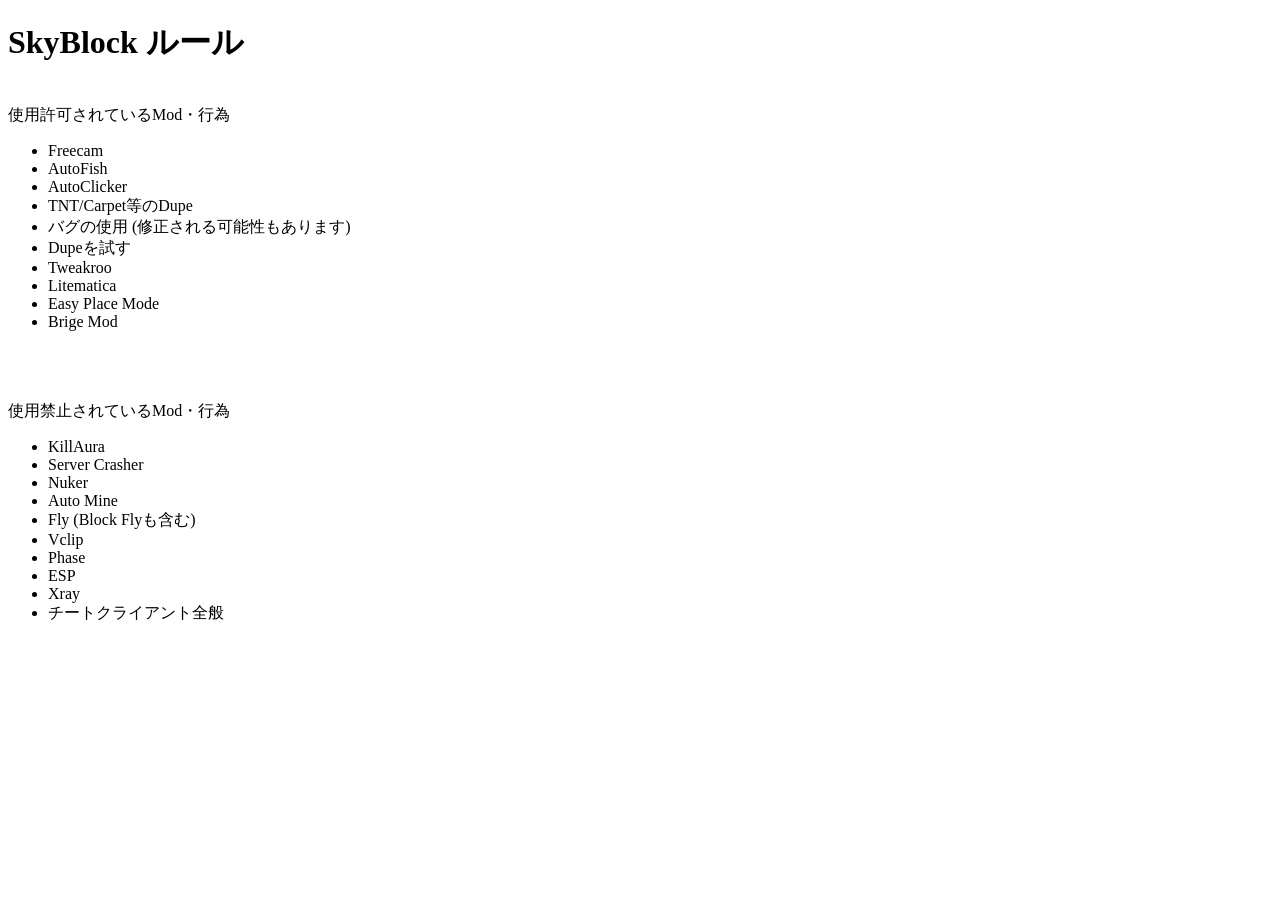
==== rules/index.html @ 0ff6c188 "Rename index.html to rules/index.html" ====
<!-- Japanese Only -->
<!-- 日本語専用 -->
<!DOCTYPE html>
<html lang="ja-JP">
<head>
    <meta charset="UTF-8">
    <meta name="viewport" content="width=device-width, initial-scale=1.0">
    <meta http-equiv="X-UA-Compatible" content="IE=7">
    <meta name="description" content="sabamike.f5.si">
    <meta name="keywords" content="sabamike.f5.si,sabamike,skyblock,whitelist,rules,web,html,css,js,javascript">
    <meta http-equiv="Content-Type" content="text/html;charset=UTF-8">
    <link rel="stylesheet" href="./file/style.css">
    <link rel="stylesheet" href="./file/rules.css">
    <link rel="shortcut icon" href="./file/favicon.ico" type="image/x-icon">
    <link rel="apple-touch-icon" href="./file/favicon.png">
    <script src="./file/main.js">// Don't Copy</script>
    <title>SkyBlock ルール</title>
</head>
<body>
    <div class="contentarea">
        <div class="tac">
            <h1>SkyBlock ルール</h1>
        </div>
        <div class="cw-box-ok">
            <br>
            <bold>使用許可されているMod・行為</bold>
            <br>
            <ul>
                <li>Freecam</li>
                <li>AutoFish</li>
                <li>AutoClicker</li>
                <li>TNT/Carpet等のDupe</li>
                <li>バグの使用 (修正される可能性もあります)</li>
                <li>Dupeを試す</li>
                <li>Tweakroo</li>
                <li>Litematica</li>
                <li>Easy Place Mode</li>
                <li>Brige Mod</li>
            </ul>
        </div>
        <br>
        <br>
        <div class="cw-box-ng">
            <br>
            <bold>使用禁止されているMod・行為</bold>
            <br>
            <ul>
                <li>KillAura</li>
                <li>Server Crasher</li>
                <li>Nuker</li>
                <li>Auto Mine</li>
                <li>Fly (Block Flyも含む)</li>
                <li>Vclip</li>
                <li>Phase</li>
                <li>ESP</li>
                <li>Xray</li>
                <li>チートクライアント全般</li>                
            </ul>
        </div>
        <br>
    </div>
</body>
</html>
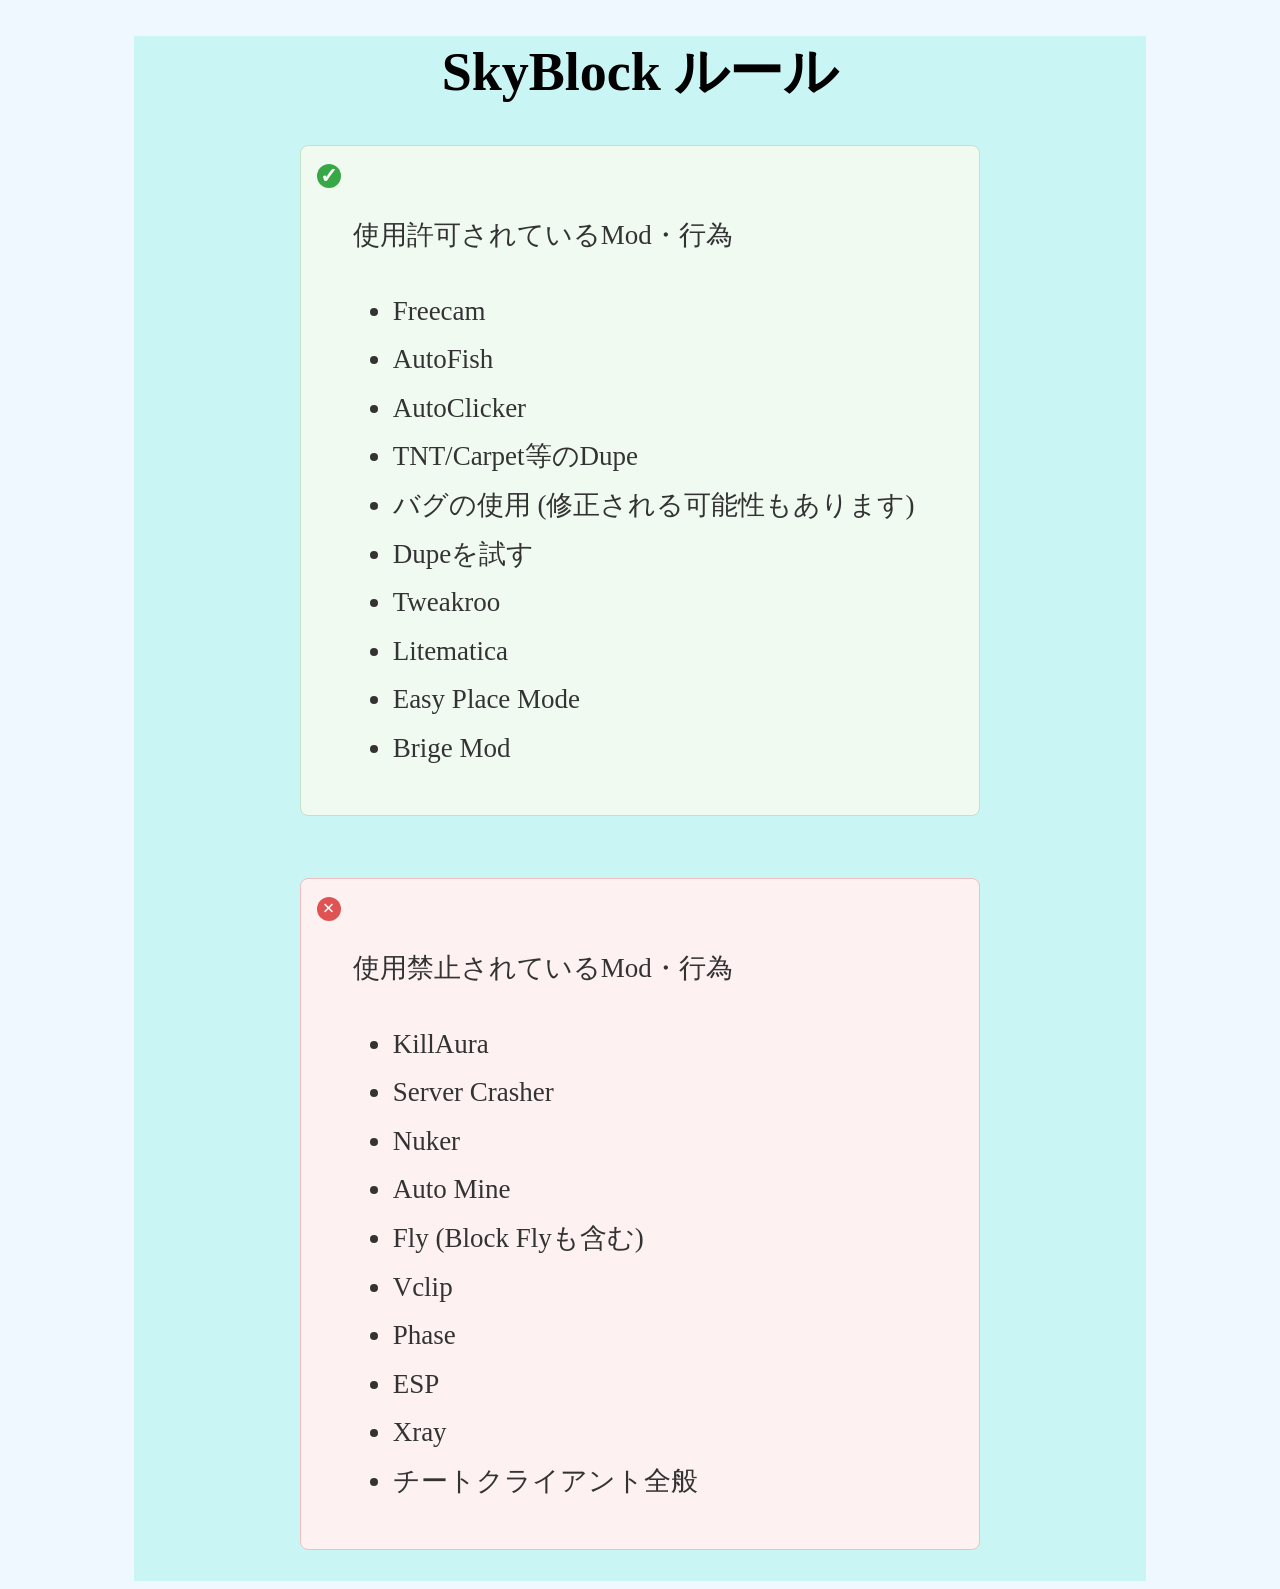
==== commit d260d454: "Update HTML structure and links in index.html" ====
--- a/rules/index.html
+++ b/rules/index.html
@@ -9,11 +9,11 @@
     <meta name="description" content="sabamike.f5.si">
     <meta name="keywords" content="sabamike.f5.si,sabamike,skyblock,whitelist,rules,web,html,css,js,javascript">
     <meta http-equiv="Content-Type" content="text/html;charset=UTF-8">
-    <link rel="stylesheet" href="./file/style.css">
-    <link rel="stylesheet" href="./file/rules.css">
-    <link rel="shortcut icon" href="./file/favicon.ico" type="image/x-icon">
-    <link rel="apple-touch-icon" href="./file/favicon.png">
-    <script src="./file/main.js">// Don't Copy</script>
+    <link rel="stylesheet" href="../file/style.css">
+    <link rel="stylesheet" href="../file/rules.css">
+    <link rel="shortcut icon" href="../file/favicon.ico" type="image/x-icon">
+    <link rel="apple-touch-icon" href="../file/favicon.png">
+    <script src="../file/main.js">// Don't Copy</script>
     <title>SkyBlock ルール</title>
 </head>
 <body>
--- a/file/style.css
+++ b/file/style.css
@@ -0,0 +1,17 @@
+html{
+    font-size: 27px;
+}
+body{
+    display: block;
+    color:#000000;
+    background-color: #f0f8ff;
+}
+.contentarea {
+    background-color:#c9f5f5;
+    display: block;
+    width: 80%;
+    margin: 0 auto;
+}
+.tac{
+    text-align: center;
+}
--- a/file/rules.css
+++ b/file/rules.css
@@ -0,0 +1,56 @@
+.cw-box-ok {
+  position: relative;
+  border: 1px solid #bfe3c4;
+  background: #f0faf1;
+  border-radius: 8px;
+  padding: 16px 20px 16px 52px;
+  color: #333;
+  line-height: 1.8;
+  width: 60%;
+  margin: 0 auto;
+}
+.cw-box-ok::before {
+  content: "✓";
+  position: absolute;
+  top: 18px;
+  left: 16px;
+  display: flex;
+  align-items: center;
+  justify-content: center;
+  width: 24px;
+  height: 24px;
+  border-radius: 50%;
+  background: #37a845;
+  color: #fff;
+  font-size: 0.79em;
+  font-weight: bold;
+  line-height: 1; 
+}
+
+.cw-box-ng {
+  position: relative;
+  border: 1px solid #f0c0c0;
+  background: #fdf1f1;
+  border-radius: 8px;
+  padding: 16px 20px 16px 52px;
+  color: #333;
+  line-height: 1.8;
+  width: 60%;
+  margin: 0 auto;
+}
+.cw-box-ng::before {
+  content: "×";
+  position: absolute;
+  top: 18px;
+  left: 16px;
+  display: block;
+  width: 24px;
+  height: 24px;
+  border-radius: 50%;
+  background: #e05353;
+  color: #fff;
+  font-size: 0.79em;
+  font-weight: bold;
+  line-height: 1.1;
+  text-align: center;
+}
